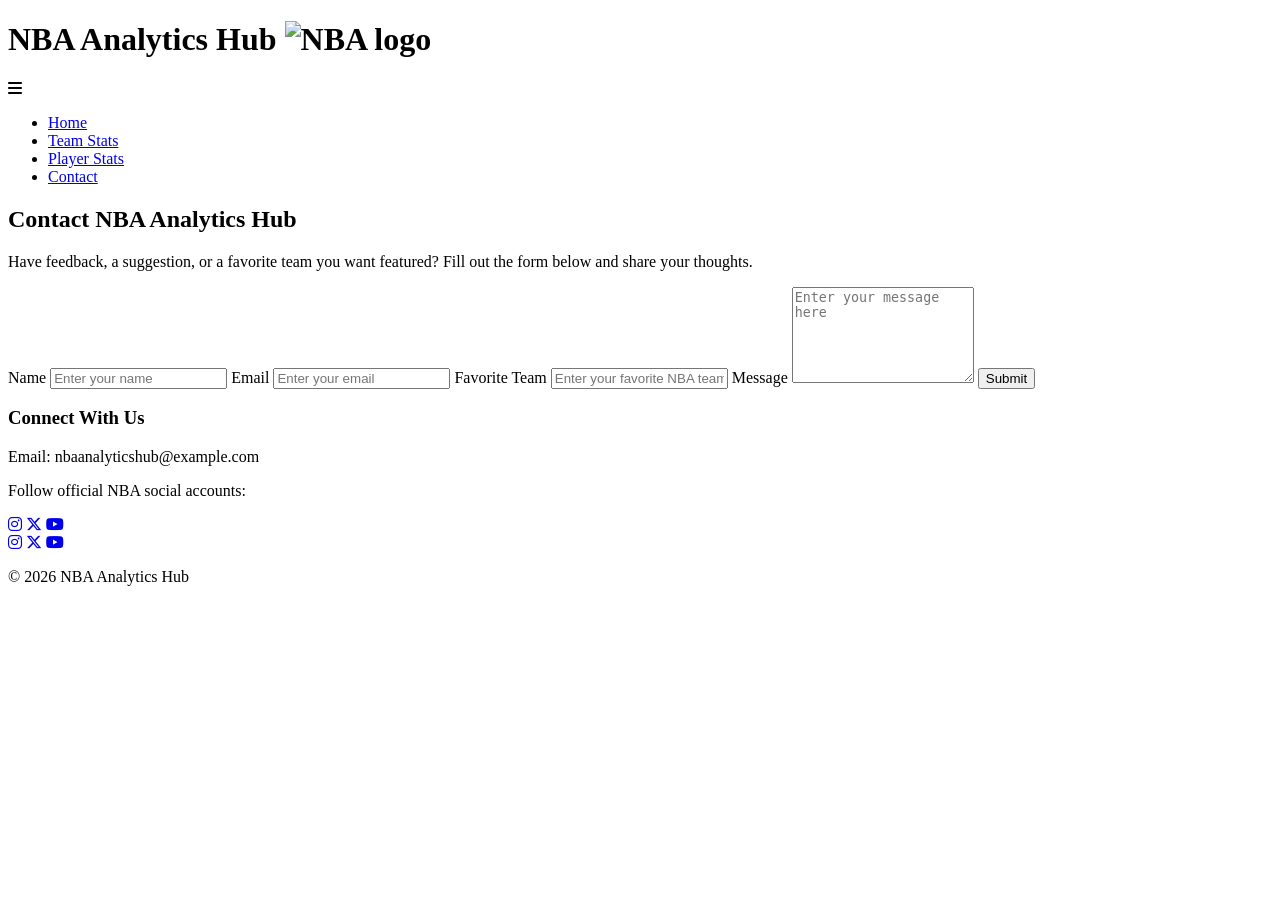
==== contact.html @ 666988b6 "Add files via upload" ====
<!DOCTYPE html>
<html lang="en">
<head>
    <meta charset="UTF-8">
    <meta name="viewport" content="width=device-width, initial-scale=1.0">
    <title>Contact | NBA Analytics Hub</title>
    <link rel="icon" href="images/favicon.ico?v=1">
    <link rel="stylesheet" href="css/styles.css">
    <link rel="stylesheet" href="https://cdnjs.cloudflare.com/ajax/libs/font-awesome/6.5.0/css/all.min.css">
</head>
<body>
    <header>
        <h1 class="site-title">
    NBA Analytics Hub
    <img src="images/nba-logo.png" alt="NBA logo">
        </h1>
        <nav>
            <div class="hamburger">
                <i class="fa-solid fa-bars"></i>
            </div>
            <ul class="nav-links">
                <li><a href="index.html">Home</a></li>
                <li><a href="team-stats.html">Team Stats</a></li>
                <li><a href="players.html">Player Stats</a></li>
                <li><a href="contact.html">Contact</a></li>
            </ul>
        </nav>
    </header>

    <main>
        <section class="page-intro">
            <h2>Contact NBA Analytics Hub</h2>
            <p>
                Have feedback, a suggestion, or a favorite team you want featured? Fill out
                the form below and share your thoughts.
            </p>
        </section>

        <section class="contact-section">
            <div class="contact-form-container">
                <form action="#" method="post">
                    <label for="name">Name</label>
                    <input type="text" id="name" name="name" placeholder="Enter your name" required>

                    <label for="email">Email</label>
                    <input type="email" id="email" name="email" placeholder="Enter your email" required>

                    <label for="favorite-team">Favorite Team</label>
                    <input type="text" id="favorite-team" name="favorite-team" placeholder="Enter your favorite NBA team">

                    <label for="message">Message</label>
                    <textarea id="message" name="message" rows="6" placeholder="Enter your message here" required></textarea>

                    <button type="submit">Submit</button>
                </form>
            </div>

            <div class="contact-info">
                <h3>Connect With Us</h3>
                <p>Email: nbaanalyticshub@example.com</p>
                <p>Follow official NBA social accounts:</p>
                <div class="social-icons">
                    <a href="https://www.instagram.com/nba/" target="_blank"><i class="fa-brands fa-instagram"></i></a>
                    <a href="https://twitter.com/NBA" target="_blank"><i class="fa-brands fa-x-twitter"></i></a>
                    <a href="https://www.youtube.com/user/NBA" target="_blank"><i class="fa-brands fa-youtube"></i></a>
                </div>
            </div>
        </section>
    </main>

    <footer>
        <div class="social-icons">
            <a href="https://www.instagram.com/nba/" target="_blank"><i class="fa-brands fa-instagram"></i></a>
            <a href="https://twitter.com/NBA" target="_blank"><i class="fa-brands fa-x-twitter"></i></a>
            <a href="https://www.youtube.com/user/NBA" target="_blank"><i class="fa-brands fa-youtube"></i></a>
        </div>
        <p>&copy; 2026 NBA Analytics Hub</p>
    </footer>

    <script src="js/menu.js"></script>
</body>
</html>
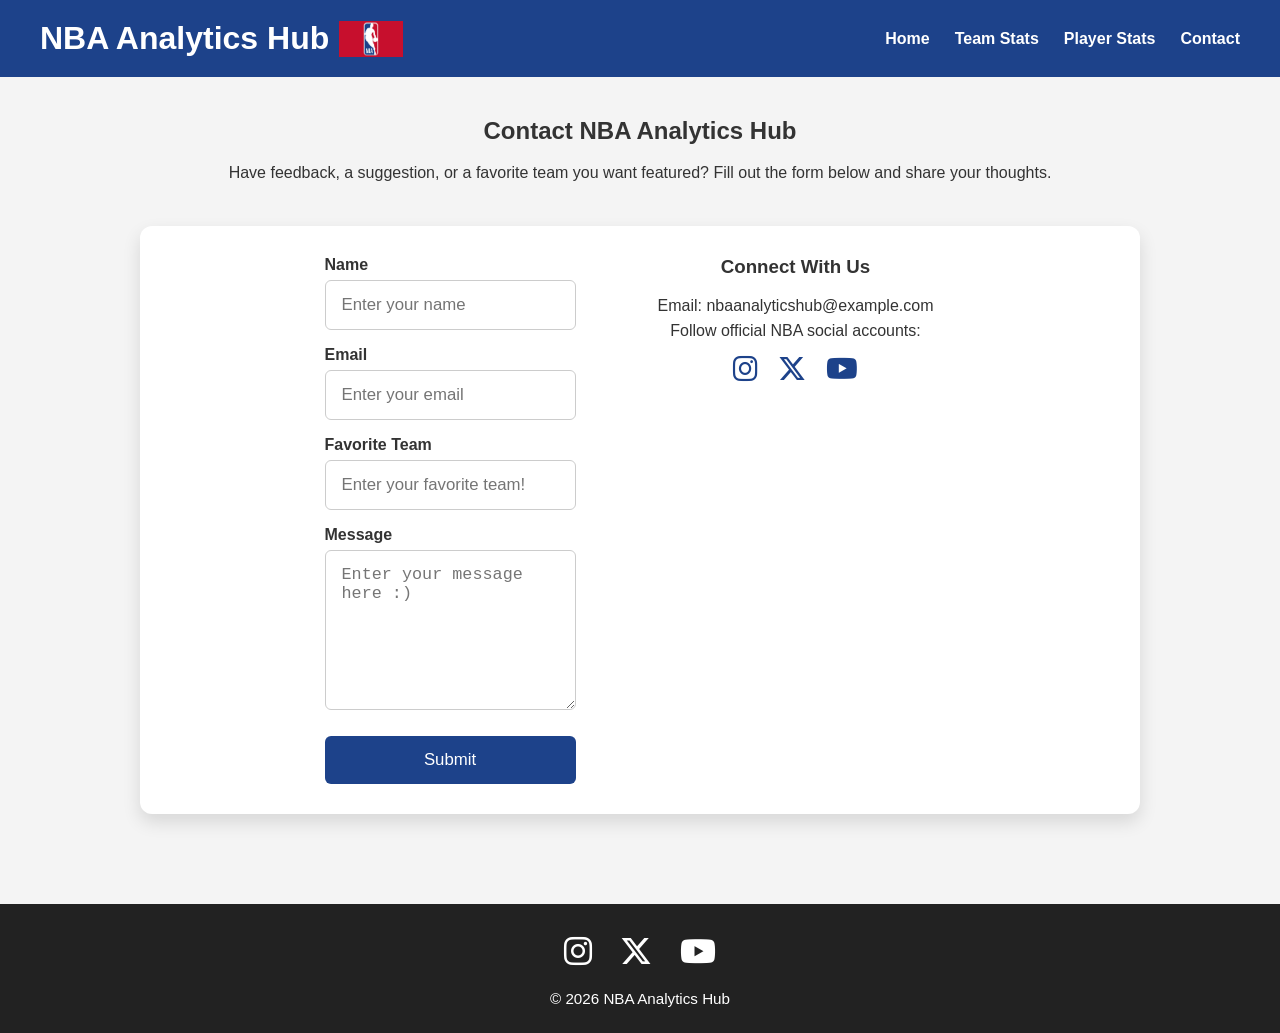
==== commit 9f83437b: "Fix HTML formatting issues in contact.html" ====
--- a/contact.html
+++ b/contact.html
@@ -46,10 +46,10 @@
                     <input type="email" id="email" name="email" placeholder="Enter your email" required>
 
                     <label for="favorite-team">Favorite Team</label>
-                    <input type="text" id="favorite-team" name="favorite-team" placeholder="Enter your favorite NBA team">
+                    <input type="text" id="favorite-team" name="favorite-team" placeholder="Enter your favorite team!">
 
                     <label for="message">Message</label>
-                    <textarea id="message" name="message" rows="6" placeholder="Enter your message here" required></textarea>
+                    <textarea id="message" name="message" rows="6" placeholder="Enter your message here :)" required></textarea>
 
                     <button type="submit">Submit</button>
                 </form>
@@ -79,4 +79,5 @@
 
     <script src="js/menu.js"></script>
 </body>
-</html>+
+</html>
--- a/css/styles.css
+++ b/css/styles.css
@@ -0,0 +1,426 @@
+﻿* {
+  margin: 0;
+  padding: 0;
+  box-sizing: border-box;
+}
+
+html,
+body {
+  height: 100%;
+}
+
+body {
+  font-family: Arial, Helvetica, sans-serif;
+  background: #f4f4f4;
+  color: #333;
+  min-height: 100vh;
+  display: flex;
+  flex-direction: column;
+}
+
+main {
+  padding: 40px 60px;
+  flex: 1;
+  width: 100%;
+  max-width: 1700px;
+  margin: 0 auto;
+}
+
+h1,
+h2,
+h3 {
+  margin-bottom: 15px;
+}
+
+p {
+  line-height: 1.6;
+}
+
+/* HEADER */
+
+header {
+  background: #1d428a;
+  color: white;
+  padding: 20px 40px;
+  display: flex;
+  justify-content: space-between;
+  align-items: center;
+}
+
+nav {
+  display: flex;
+  align-items: center;
+}
+
+nav .nav-links {
+  display: flex;
+  list-style: none;
+  gap: 25px;
+}
+
+nav .nav-links a {
+  text-decoration: none;
+  color: white;
+  font-weight: 600;
+}
+
+nav .nav-links a:hover {
+  color: #c8102e;
+}
+
+.hamburger {
+  display: none;
+  font-size: 24px;
+  cursor: pointer;
+}
+
+/* HOME PAGE */
+
+.hero {
+  display: flex;
+  justify-content: space-between;
+  align-items: center;
+  gap: 40px;
+  margin-bottom: 50px;
+}
+
+.hero img {
+  width: 100%;
+  border-radius: 10px;
+}
+
+.cta-button {
+  display: inline-block;
+  margin-top: 15px;
+  padding: 10px 20px;
+  background: #c8102e;
+  color: white;
+  text-decoration: none;
+  border-radius: 5px;
+}
+
+.home-overview {
+  display: flex;
+  gap: 30px;
+}
+
+.info-card {
+  background: white;
+  padding: 25px;
+  border-radius: 10px;
+  flex: 1;
+}
+
+/* PAGE INTRO */
+
+.page-intro {
+  text-align: center;
+  max-width: 900px;
+  margin: 0 auto 40px auto;
+}
+
+/* TEAM + PLAYER CARDS */
+
+.conference-layout {
+  display: flex;
+  justify-content: center;
+  align-items: flex-start;
+  gap: 90px;
+  width: 100%;
+}
+
+.conference-column {
+  display: flex;
+  flex-direction: column;
+  align-items: center;
+}
+
+.conference-column h3 {
+  margin-bottom: 20px;
+  font-size: 1.25rem;
+}
+
+.card-grid {
+  display: grid;
+  grid-template-columns: repeat(3, 240px);
+  gap: 28px;
+  justify-content: center;
+}
+
+.flip-card {
+  perspective: 1000px;
+  width: 240px;
+  height: 290px;
+  transition: transform 0.2s ease;
+}
+
+.flip-card:hover {
+  transform: translateY(-6px);
+}
+
+.flip-card:hover .flip-card-inner {
+  transform: rotateY(180deg);
+}
+
+.flip-card-inner {
+  position: relative;
+  width: 100%;
+  height: 100%;
+  transform-style: preserve-3d;
+  transition: transform 0.6s;
+}
+
+.flip-card-front,
+.flip-card-back {
+  position: absolute;
+  width: 100%;
+  height: 100%;
+  border-radius: 12px;
+  background: white;
+  box-shadow: 0 8px 18px rgba(0, 0, 0, 0.14);
+  display: flex;
+  flex-direction: column;
+  justify-content: center;
+  align-items: center;
+  text-align: center;
+  padding: 18px;
+  backface-visibility: hidden;
+}
+
+.flip-card-back {
+  transform: rotateY(180deg);
+}
+
+.flip-card-front img {
+  width: 125px;
+  height: 125px;
+  object-fit: contain;
+  margin-bottom: 14px;
+  display: block;
+}
+
+.flip-card-front h4 {
+  font-size: 1rem;
+  margin-top: 6px;
+}
+
+.flip-card-back p {
+  margin: 5px 0;
+  font-size: 1rem;
+}
+
+/* CONTACT PAGE */
+
+.contact-section {
+  display: flex;
+  justify-content: center;
+  align-items: flex-start;
+  gap: 60px;
+  max-width: 1000px;
+  margin: 40px auto 0 auto;
+  width: 100%;
+
+  /* dashboard style card */
+  background: white;
+  padding: 30px;
+  border-radius: 12px;
+  box-shadow: 0 8px 18px rgba(0,0,0,0.12);
+}
+
+.contact-section form {
+  width: 100%;
+  max-width: 420px;
+}
+
+.contact-info {
+  width: 100%;
+  max-width: 320px;
+  display: flex;
+  flex-direction: column;
+  align-items: center;
+  text-align: center;
+}
+
+form {
+  display: flex;
+  flex-direction: column;
+}
+
+form label {
+  margin-bottom: 6px;
+  font-weight: 600;
+}
+
+form input,
+form textarea {
+  width: 100%;
+  padding: 14px 16px;
+  margin-bottom: 16px;
+  border: 1px solid #ccc;
+  border-radius: 6px;
+  font-size: 1.05rem;
+}
+
+form textarea {
+  min-height: 160px;
+  resize: vertical;
+}
+
+form button {
+  margin-top: 10px;
+  padding: 14px;
+  background: #1d428a;
+  color: white;
+  border: none;
+  border-radius: 6px;
+  font-size: 1.05rem;
+  cursor: pointer;
+}
+
+form button:hover {
+  background: #c8102e;
+}
+
+/* CONNECT WITH US ICONS */
+
+.contact-info .social-icons {
+  margin-top: 10px;
+  display: flex;
+  justify-content: center;
+  gap: 20px;
+}
+
+.contact-info .social-icons a {
+  color: #1d428a;
+  font-size: 28px;
+}
+
+.contact-info .social-icons a:hover {
+  color: #c8102e;
+}
+
+/* FOOTER */
+
+footer {
+  margin-top: 50px;
+  background: #222;
+  color: white;
+  text-align: center;
+  padding: 30px 20px 22px;
+}
+
+.social-icons {
+  display: flex;
+  justify-content: center;
+  align-items: center;
+  gap: 28px;
+  margin-bottom: 16px;
+}
+
+.social-icons a {
+  color: white;
+  font-size: 32px;
+  transition: color 0.2s ease, transform 0.2s ease;
+}
+
+.social-icons a:hover {
+  color: #c8102e;
+  transform: translateY(-3px);
+}
+
+footer p {
+  margin: 0;
+  font-size: 0.95rem;
+}
+
+/* RESPONSIVE */
+
+@media (max-width: 1100px) {
+
+  .conference-layout {
+    flex-direction: column;
+    align-items: center;
+    gap: 50px;
+  }
+
+}
+
+@media (max-width: 768px) {
+
+  main {
+    padding: 30px 20px;
+  }
+
+  .hero {
+    flex-direction: column;
+  }
+
+  .home-overview {
+    flex-direction: column;
+  }
+
+  .card-grid {
+    grid-template-columns: repeat(2, 220px);
+    gap: 20px;
+  }
+
+  .flip-card {
+    width: 220px;
+    height: 270px;
+  }
+
+  .flip-card-front img {
+    width: 110px;
+    height: 110px;
+  }
+
+  .contact-section {
+    flex-direction: column;
+    align-items: center;
+    gap: 30px;
+    padding: 24px;
+  }
+
+  .contact-section form,
+  .contact-info {
+    max-width: 500px;
+    width: 100%;
+  }
+
+  .nav-links {
+    display: none;
+    flex-direction: column;
+    position: absolute;
+    right: 20px;
+    top: 70px;
+    background: #1d428a;
+    padding: 20px;
+    border-radius: 8px;
+    width: 200px;
+  }
+
+  .nav-links.active {
+    display: flex;
+  }
+
+  .hamburger {
+    display: block;
+    color: white;
+  }
+
+  .social-icons a {
+    font-size: 28px;
+  }
+}
+.site-title {
+display:flex;
+align-items:center;
+gap:10px;
+margin:0;
+}
+
+.site-title img{
+height:36px;
+width:auto;
+display:block;
+}
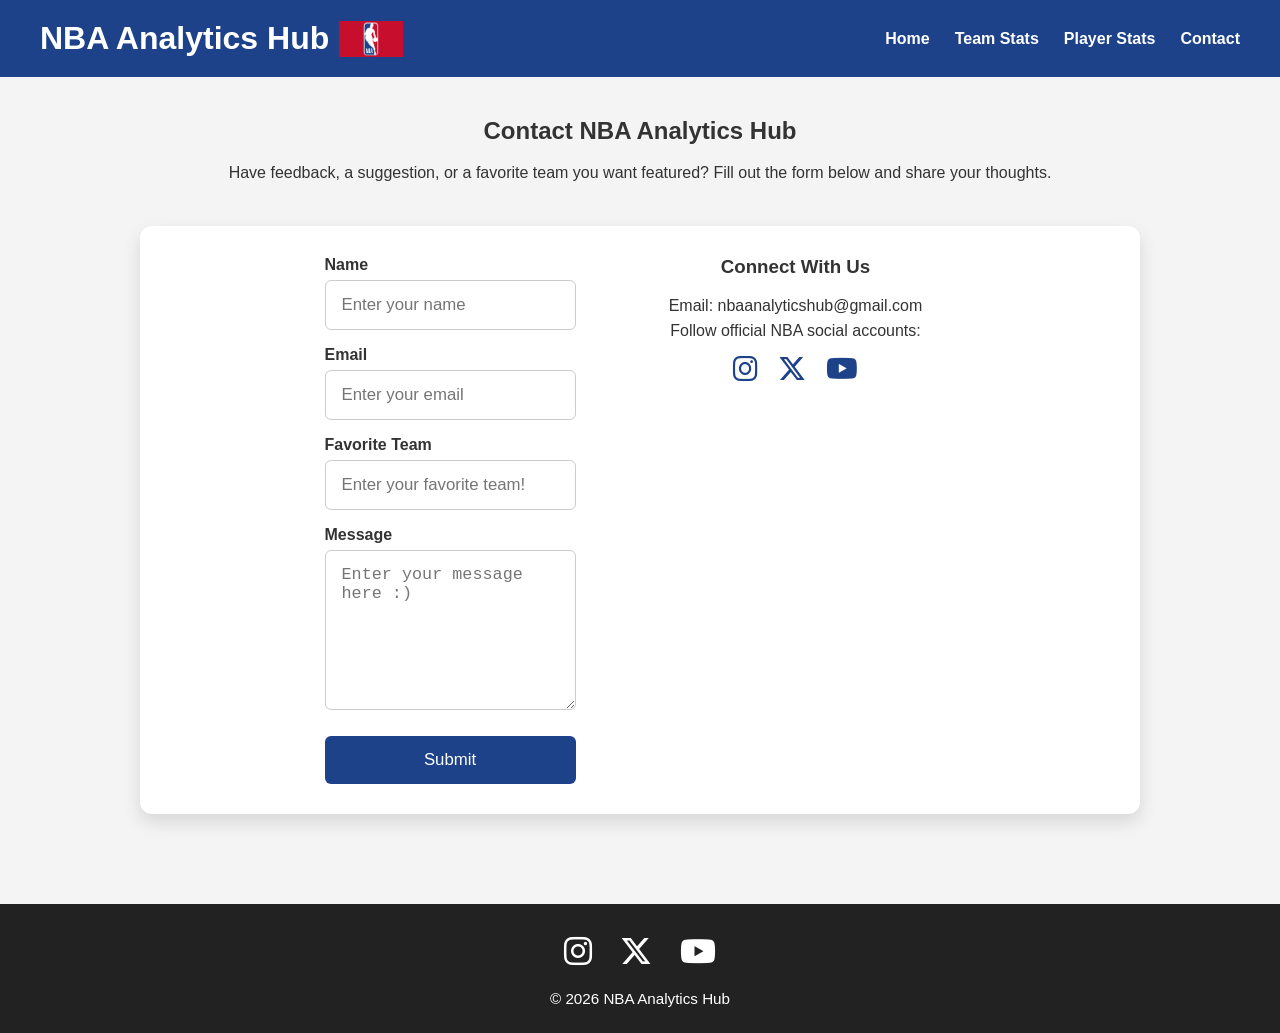
==== commit 7bec3b34: "Fix HTML encoding issues in contact.html" ====
--- a/contact.html
+++ b/contact.html
@@ -57,7 +57,7 @@
 
             <div class="contact-info">
                 <h3>Connect With Us</h3>
-                <p>Email: nbaanalyticshub@example.com</p>
+                <p>Email: nbaanalyticshub@gmail.com</p>
                 <p>Follow official NBA social accounts:</p>
                 <div class="social-icons">
                     <a href="https://www.instagram.com/nba/" target="_blank"><i class="fa-brands fa-instagram"></i></a>
@@ -81,3 +81,4 @@
 </body>
 
 </html>
+
